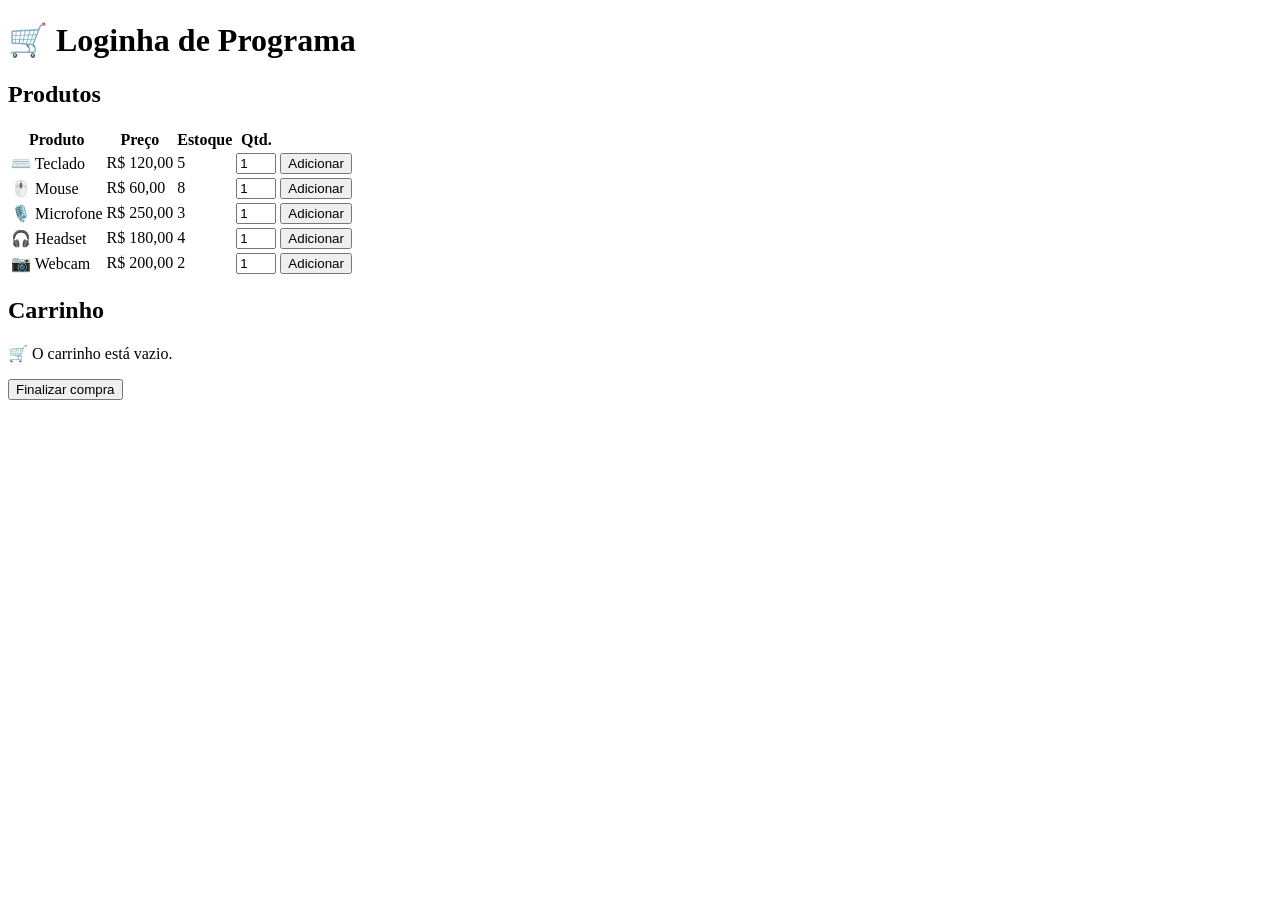
==== index.html @ 6bc71f17 "minha lojinha de perifericos" ====
<!DOCTYPE html>
<html lang="pt-BR">
<head>
  <meta charset="utf-8">
  <meta name="viewport" content="width=device-width, initial-scale=1">
  <title>Loginha de Programa</title>
  <link rel="stylesheet" href="estilo.css">
</head>
<body>
  <h1>🛒 Loginha de Programa</h1>

  <h2>Produtos</h2>
  <table>
    <tr><th>Produto</th><th>Preço</th><th>Estoque</th><th>Qtd.</th><th></th></tr>
    <tr><td>⌨️ Teclado</td><td>R$ 120,00</td><td>5</td>
        <td><input type="number" value="1" min="1" max="5"></td><td><button>Adicionar</button></td></tr>
    <tr><td>🖱️ Mouse</td><td>R$ 60,00</td><td>8</td>
        <td><input type="number" value="1" min="1" max="8"></td><td><button>Adicionar</button></td></tr>
    <tr><td>🎙️ Microfone</td><td>R$ 250,00</td><td>3</td>
        <td><input type="number" value="1" min="1" max="3"></td><td><button>Adicionar</button></td></tr>
    <tr><td>🎧 Headset</td><td>R$ 180,00</td><td>4</td>
        <td><input type="number" value="1" min="1" max="4"></td><td><button>Adicionar</button></td></tr>
    <tr><td>📷 Webcam</td><td>R$ 200,00</td><td>2</td>
        <td><input type="number" value="1" min="1" max="2"></td><td><button>Adicionar</button></td></tr>
  </table>

  <h2>Carrinho</h2>
  <div class="vazio">
    <p>🛒 O carrinho está vazio.</p>
    <button>Finalizar compra</button>
  </div>
</body>
</html>
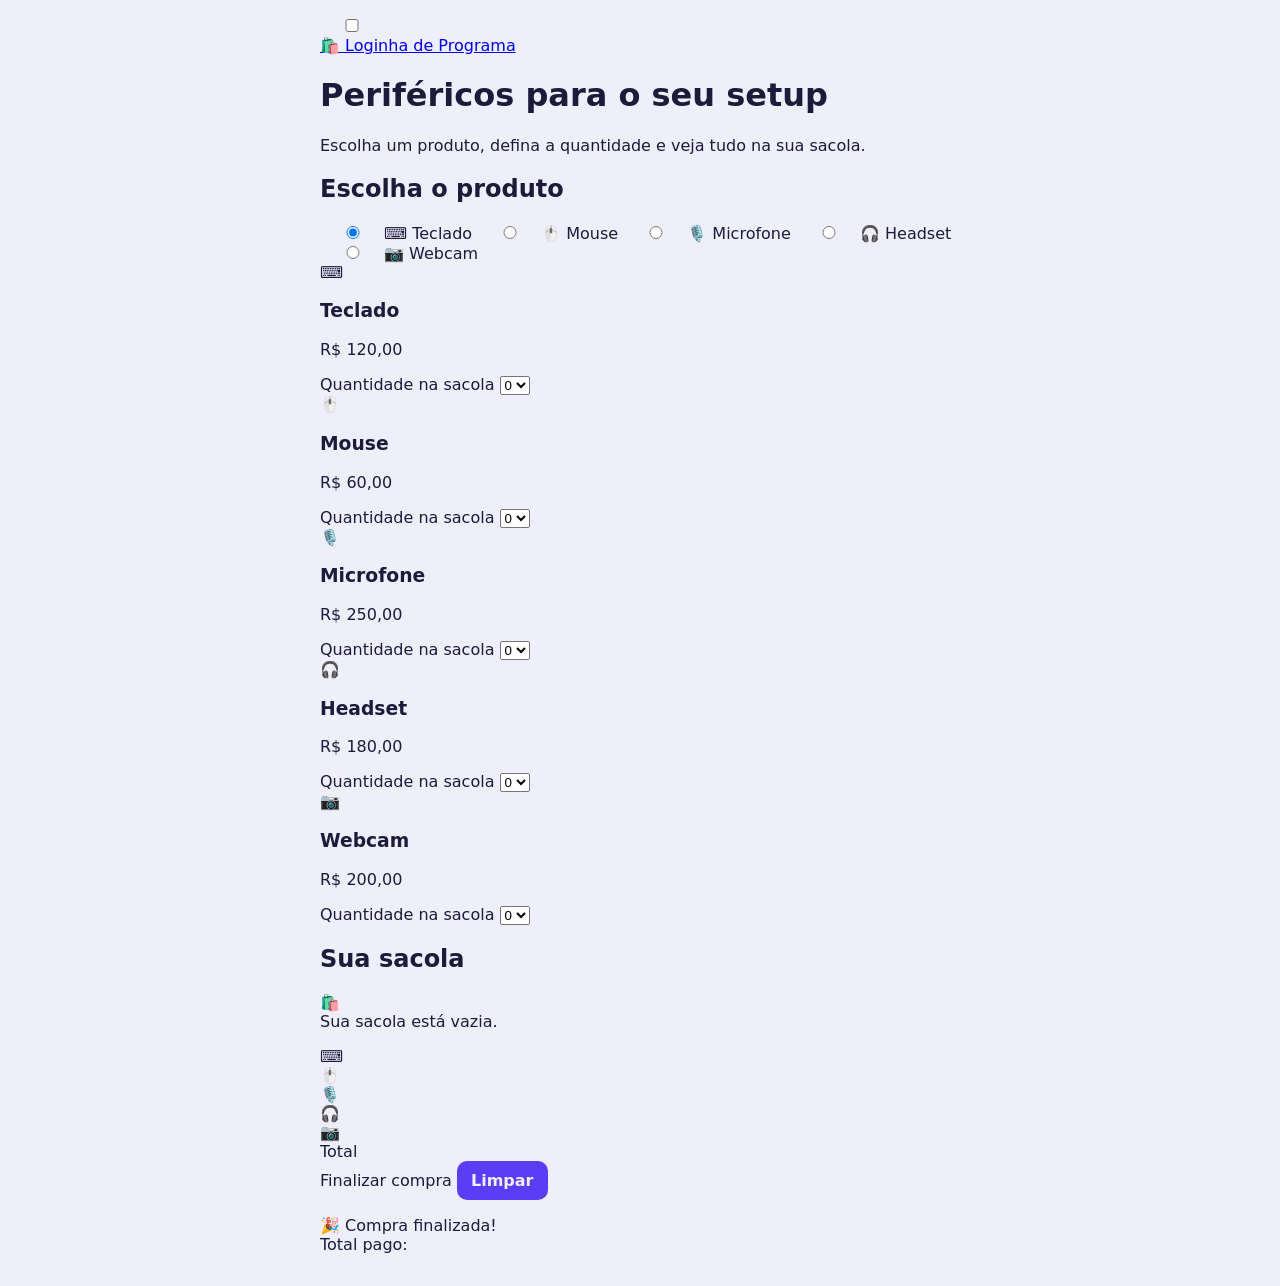
==== commit f3d39364: "atualizado2" ====
--- a/index.html
+++ b/index.html
@@ -4,30 +4,106 @@
   <meta charset="utf-8">
   <meta name="viewport" content="width=device-width, initial-scale=1">
   <title>Loginha de Programa</title>
-  <link rel="stylesheet" href="estilo.css">
+  <link rel="stylesheet" href="style/global.css">
 </head>
 <body>
-  <h1>🛒 Loginha de Programa</h1>
+<form>
+  <input type="checkbox" id="fim" class="oculto">
 
-  <h2>Produtos</h2>
-  <table>
-    <tr><th>Produto</th><th>Preço</th><th>Estoque</th><th>Qtd.</th><th></th></tr>
-    <tr><td>⌨️ Teclado</td><td>R$ 120,00</td><td>5</td>
-        <td><input type="number" value="1" min="1" max="5"></td><td><button>Adicionar</button></td></tr>
-    <tr><td>🖱️ Mouse</td><td>R$ 60,00</td><td>8</td>
-        <td><input type="number" value="1" min="1" max="8"></td><td><button>Adicionar</button></td></tr>
-    <tr><td>🎙️ Microfone</td><td>R$ 250,00</td><td>3</td>
-        <td><input type="number" value="1" min="1" max="3"></td><td><button>Adicionar</button></td></tr>
-    <tr><td>🎧 Headset</td><td>R$ 180,00</td><td>4</td>
-        <td><input type="number" value="1" min="1" max="4"></td><td><button>Adicionar</button></td></tr>
-    <tr><td>📷 Webcam</td><td>R$ 200,00</td><td>2</td>
-        <td><input type="number" value="1" min="1" max="2"></td><td><button>Adicionar</button></td></tr>
-  </table>
+  <nav class="topo">
+    <div class="centro">
+      <a class="logo" href="#">🛍️ Loginha de Programa</a>
+      <span class="chip contador"></span>
+    </div>
+  </nav>
 
-  <h2>Carrinho</h2>
-  <div class="vazio">
-    <p>🛒 O carrinho está vazio.</p>
-    <button>Finalizar compra</button>
-  </div>
+  <header class="destaque">
+    <div class="centro">
+      <h1>Periféricos para o seu setup</h1>
+      <p>Escolha um produto, defina a quantidade e veja tudo na sua sacola.</p>
+    </div>
+  </header>
+
+  <main class="centro conteudo">
+    <section>
+      <h2>Escolha o produto</h2>
+      <div class="abas">
+        <input type="radio" name="produto" id="v1" class="oculto" checked><label for="v1">⌨️ Teclado</label>
+        <input type="radio" name="produto" id="v2" class="oculto"><label for="v2">🖱️ Mouse</label>
+        <input type="radio" name="produto" id="v3" class="oculto"><label for="v3">🎙️ Microfone</label>
+        <input type="radio" name="produto" id="v4" class="oculto"><label for="v4">🎧 Headset</label>
+        <input type="radio" name="produto" id="v5" class="oculto"><label for="v5">📷 Webcam</label>
+      </div>
+      <article class="produto p1">
+        <div class="icone">⌨️</div>
+        <div>
+          <h3>Teclado</h3>
+          <p class="preco">R$ 120,00</p>
+          <p class="estoque"></p>
+          <label for="q1">Quantidade na sacola</label>
+          <select id="q1"><option>0</option><option>1</option><option>2</option><option>3</option><option>4</option><option>5</option></select>
+        </div>
+      </article>
+      <article class="produto p2">
+        <div class="icone">🖱️</div>
+        <div>
+          <h3>Mouse</h3>
+          <p class="preco">R$ 60,00</p>
+          <p class="estoque"></p>
+          <label for="q2">Quantidade na sacola</label>
+          <select id="q2"><option>0</option><option>1</option><option>2</option><option>3</option><option>4</option><option>5</option><option>6</option><option>7</option><option>8</option></select>
+        </div>
+      </article>
+      <article class="produto p3">
+        <div class="icone">🎙️</div>
+        <div>
+          <h3>Microfone</h3>
+          <p class="preco">R$ 250,00</p>
+          <p class="estoque"></p>
+          <label for="q3">Quantidade na sacola</label>
+          <select id="q3"><option>0</option><option>1</option><option>2</option><option>3</option></select>
+        </div>
+      </article>
+      <article class="produto p4">
+        <div class="icone">🎧</div>
+        <div>
+          <h3>Headset</h3>
+          <p class="preco">R$ 180,00</p>
+          <p class="estoque"></p>
+          <label for="q4">Quantidade na sacola</label>
+          <select id="q4"><option>0</option><option>1</option><option>2</option><option>3</option><option>4</option></select>
+        </div>
+      </article>
+      <article class="produto p5">
+        <div class="icone">📷</div>
+        <div>
+          <h3>Webcam</h3>
+          <p class="preco">R$ 200,00</p>
+          <p class="estoque pouco"></p>
+          <label for="q5">Quantidade na sacola</label>
+          <select id="q5"><option>0</option><option>1</option><option>2</option></select>
+        </div>
+      </article>
+    </section>
+
+    <aside class="sacola">
+      <h2>Sua sacola</h2>
+      <p class="vazia">🛍️<br>Sua sacola está vazia.</p>
+      <div class="linha l1"><span>⌨️</span><div><b></b><small></small></div></div>
+      <div class="linha l2"><span>🖱️</span><div><b></b><small></small></div></div>
+      <div class="linha l3"><span>🎙️</span><div><b></b><small></small></div></div>
+      <div class="linha l4"><span>🎧</span><div><b></b><small></small></div></div>
+      <div class="linha l5"><span>📷</span><div><b></b><small></small></div></div>
+      <div class="resumo">
+        <div class="total"><span>Total</span><span class="soma"></span></div>
+        <div class="acoes">
+          <label for="fim" class="principal">Finalizar compra</label>
+          <button type="reset" class="secundario">Limpar</button>
+        </div>
+      </div>
+      <p class="obrigado">🎉 Compra finalizada!<br>Total pago: <span class="soma"></span></p>
+    </aside>
+  </main>
+</form>
 </body>
 </html>
--- a/style/global.css
+++ b/style/global.css
@@ -0,0 +1,68 @@
+:root {
+  color-scheme: light dark;
+  --bg: light-dark(#efeefb, #14122b);
+  --card: light-dark(#fff, #1e1b3d);
+  --ink: light-dark(#1d1a3a, #eceaff);
+  --cor: light-dark(#5b3df5, #9a86ff);
+  --linha: light-dark(#e0def3, #322e5e);
+}
+
+body {
+  font-family: system-ui, sans-serif;
+  background: var(--bg);
+  color: var(--ink);
+  max-width: 640px;
+  margin: 0 auto;
+  padding: 16px;
+}
+
+table {
+  width: 100%;
+  background: var(--card);
+  border-radius: 16px;
+  border-collapse: collapse;
+  overflow: hidden;
+}
+
+th {
+  text-align: left;
+  padding: 12px;
+  font-size: 0.85rem;
+  opacity: 0.7;
+}
+
+td {
+  padding: 12px;
+  border-top: 1px solid var(--linha);
+}
+
+td:nth-child(2) {
+  font-weight: 700;
+  color: var(--cor);
+  white-space: nowrap;
+}
+
+input {
+  width: 56px;
+  padding: 8px;
+  font: inherit;
+  border-radius: 8px;
+  border: 1px solid var(--linha);
+}
+
+button {
+  padding: 10px 14px;
+  font: inherit;
+  font-weight: 600;
+  border: 0;
+  border-radius: 10px;
+  background: var(--cor);
+  color: var(--bg);
+}
+
+.vazio {
+  background: var(--card);
+  border-radius: 16px;
+  padding: 24px;
+  text-align: center;
+}
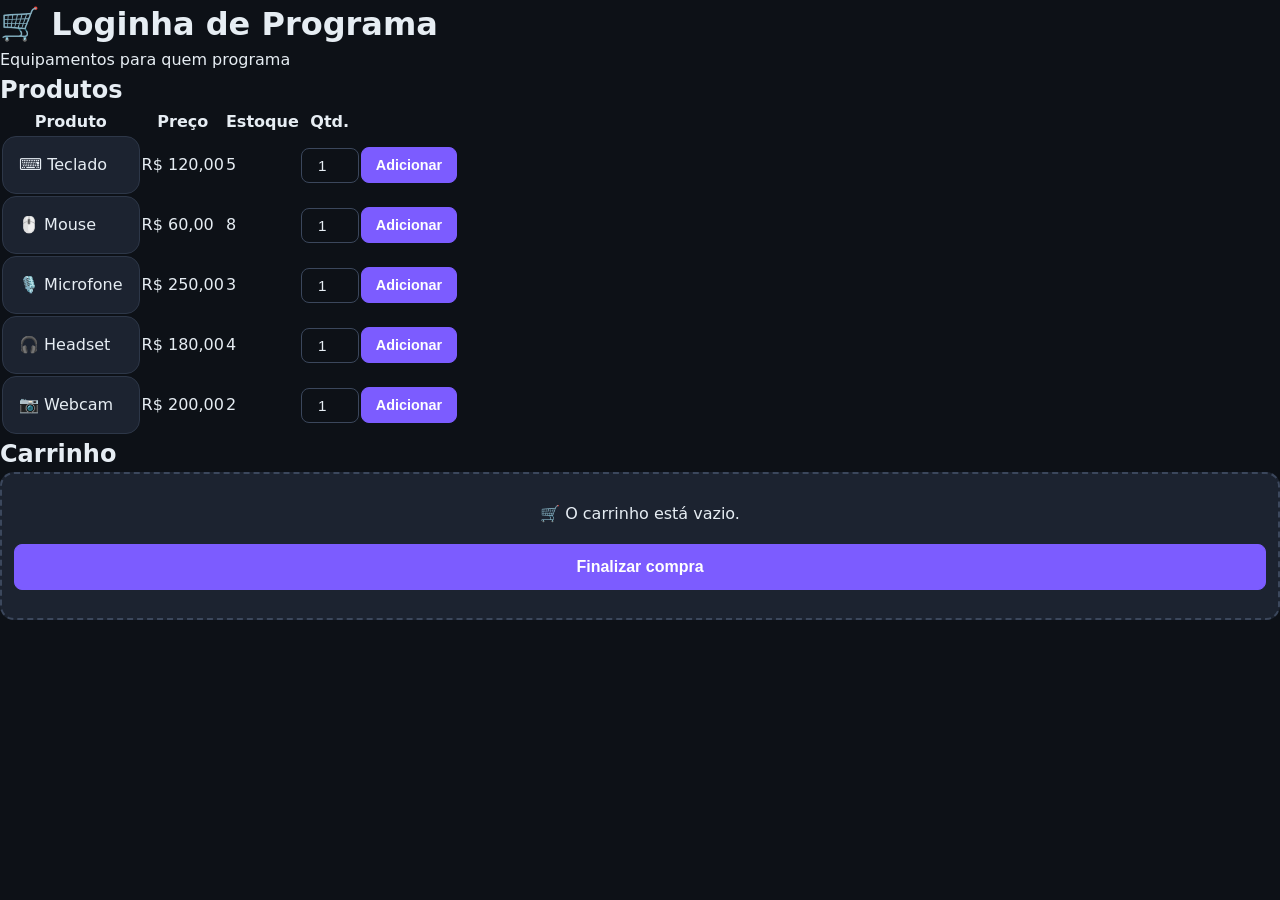
==== commit ca2918f8: "atualizado-lojinha" ====
--- a/index.html
+++ b/index.html
@@ -7,103 +7,73 @@
   <link rel="stylesheet" href="style/global.css">
 </head>
 <body>
-<form>
-  <input type="checkbox" id="fim" class="oculto">
-
-  <nav class="topo">
-    <div class="centro">
-      <a class="logo" href="#">🛍️ Loginha de Programa</a>
-      <span class="chip contador"></span>
-    </div>
-  </nav>
-
-  <header class="destaque">
-    <div class="centro">
-      <h1>Periféricos para o seu setup</h1>
-      <p>Escolha um produto, defina a quantidade e veja tudo na sua sacola.</p>
-    </div>
+  <header class="topo">
+    <h1>🛒 Loginha de Programa</h1>
+    <p>Equipamentos para quem programa</p>
   </header>
 
-  <main class="centro conteudo">
-    <section>
-      <h2>Escolha o produto</h2>
-      <div class="abas">
-        <input type="radio" name="produto" id="v1" class="oculto" checked><label for="v1">⌨️ Teclado</label>
-        <input type="radio" name="produto" id="v2" class="oculto"><label for="v2">🖱️ Mouse</label>
-        <input type="radio" name="produto" id="v3" class="oculto"><label for="v3">🎙️ Microfone</label>
-        <input type="radio" name="produto" id="v4" class="oculto"><label for="v4">🎧 Headset</label>
-        <input type="radio" name="produto" id="v5" class="oculto"><label for="v5">📷 Webcam</label>
+  <main class="container">
+    <section class="card">
+      <h2>Produtos</h2>
+      <div class="tabela-wrapper">
+        <table>
+          <thead>
+            <tr>
+              <th>Produto</th>
+              <th>Preço</th>
+              <th>Estoque</th>
+              <th>Qtd.</th>
+              <th></th>
+            </tr>
+          </thead>
+          <tbody>
+            <tr>
+              <td class="produto">⌨️ Teclado</td>
+              <td>R$ 120,00</td>
+              <td>5</td>
+              <td><input type="number" value="1" min="1" max="5"></td>
+              <td><button class="btn">Adicionar</button></td>
+            </tr>
+            <tr>
+              <td class="produto">🖱️ Mouse</td>
+              <td>R$ 60,00</td>
+              <td>8</td>
+              <td><input type="number" value="1" min="1" max="8"></td>
+              <td><button class="btn">Adicionar</button></td>
+            </tr>
+            <tr>
+              <td class="produto">🎙️ Microfone</td>
+              <td>R$ 250,00</td>
+              <td>3</td>
+              <td><input type="number" value="1" min="1" max="3"></td>
+              <td><button class="btn">Adicionar</button></td>
+            </tr>
+            <tr>
+              <td class="produto">🎧 Headset</td>
+              <td>R$ 180,00</td>
+              <td>4</td>
+              <td><input type="number" value="1" min="1" max="4"></td>
+              <td><button class="btn">Adicionar</button></td>
+            </tr>
+            <tr>
+              <td class="produto">📷 Webcam</td>
+              <td>R$ 200,00</td>
+              <td>2</td>
+              <td><input type="number" value="1" min="1" max="2"></td>
+              <td><button class="btn">Adicionar</button></td>
+            </tr>
+          </tbody>
+        </table>
       </div>
-      <article class="produto p1">
-        <div class="icone">⌨️</div>
-        <div>
-          <h3>Teclado</h3>
-          <p class="preco">R$ 120,00</p>
-          <p class="estoque"></p>
-          <label for="q1">Quantidade na sacola</label>
-          <select id="q1"><option>0</option><option>1</option><option>2</option><option>3</option><option>4</option><option>5</option></select>
-        </div>
-      </article>
-      <article class="produto p2">
-        <div class="icone">🖱️</div>
-        <div>
-          <h3>Mouse</h3>
-          <p class="preco">R$ 60,00</p>
-          <p class="estoque"></p>
-          <label for="q2">Quantidade na sacola</label>
-          <select id="q2"><option>0</option><option>1</option><option>2</option><option>3</option><option>4</option><option>5</option><option>6</option><option>7</option><option>8</option></select>
-        </div>
-      </article>
-      <article class="produto p3">
-        <div class="icone">🎙️</div>
-        <div>
-          <h3>Microfone</h3>
-          <p class="preco">R$ 250,00</p>
-          <p class="estoque"></p>
-          <label for="q3">Quantidade na sacola</label>
-          <select id="q3"><option>0</option><option>1</option><option>2</option><option>3</option></select>
-        </div>
-      </article>
-      <article class="produto p4">
-        <div class="icone">🎧</div>
-        <div>
-          <h3>Headset</h3>
-          <p class="preco">R$ 180,00</p>
-          <p class="estoque"></p>
-          <label for="q4">Quantidade na sacola</label>
-          <select id="q4"><option>0</option><option>1</option><option>2</option><option>3</option><option>4</option></select>
-        </div>
-      </article>
-      <article class="produto p5">
-        <div class="icone">📷</div>
-        <div>
-          <h3>Webcam</h3>
-          <p class="preco">R$ 200,00</p>
-          <p class="estoque pouco"></p>
-          <label for="q5">Quantidade na sacola</label>
-          <select id="q5"><option>0</option><option>1</option><option>2</option></select>
-        </div>
-      </article>
     </section>
 
-    <aside class="sacola">
-      <h2>Sua sacola</h2>
-      <p class="vazia">🛍️<br>Sua sacola está vazia.</p>
-      <div class="linha l1"><span>⌨️</span><div><b></b><small></small></div></div>
-      <div class="linha l2"><span>🖱️</span><div><b></b><small></small></div></div>
-      <div class="linha l3"><span>🎙️</span><div><b></b><small></small></div></div>
-      <div class="linha l4"><span>🎧</span><div><b></b><small></small></div></div>
-      <div class="linha l5"><span>📷</span><div><b></b><small></small></div></div>
-      <div class="resumo">
-        <div class="total"><span>Total</span><span class="soma"></span></div>
-        <div class="acoes">
-          <label for="fim" class="principal">Finalizar compra</label>
-          <button type="reset" class="secundario">Limpar</button>
-        </div>
+    <section class="card">
+      <h2>Carrinho</h2>
+      <div class="vazio">
+        <p>🛒 O carrinho está vazio.</p>
+        <button class="btn btn-principal">Finalizar compra</button>
       </div>
-      <p class="obrigado">🎉 Compra finalizada!<br>Total pago: <span class="soma"></span></p>
-    </aside>
+    </section>
   </main>
-</form>
 </body>
 </html>
--- a/style/global.css
+++ b/style/global.css
@@ -1,68 +1,343 @@
+* {
+  box-sizing: border-box;
+  margin: 0;
+  padding: 0;
+}
+
 :root {
-  color-scheme: light dark;
-  --bg: light-dark(#efeefb, #14122b);
-  --card: light-dark(#fff, #1e1b3d);
-  --ink: light-dark(#1d1a3a, #eceaff);
-  --cor: light-dark(#5b3df5, #9a86ff);
-  --linha: light-dark(#e0def3, #322e5e);
+  --fundo: #0d1117;
+  --superficie: #161b22;
+  --superficie-2: #1c2330;
+  --borda: #2d3748;
+  --borda-clara: #3b475c;
+  --texto: #e6edf3;
+  --texto-suave: #8b98a9;
+  --primaria: #7c5cff;
+  --primaria-escura: #6342f0;
+  --verde: #3fb950;
+  --amarelo: #e3b341;
+  --raio: 14px;
 }
 
 body {
-  font-family: system-ui, sans-serif;
-  background: var(--bg);
-  color: var(--ink);
-  max-width: 640px;
+  font-family: "Segoe UI", system-ui, Arial, sans-serif;
+  background: var(--fundo);
+  color: var(--texto);
+  min-height: 100vh;
+  line-height: 1.5;
+}
+
+/* ---------- Navbar ---------- */
+.navbar {
+  background: var(--superficie);
+  border-bottom: 1px solid var(--borda);
+  position: sticky;
+  top: 0;
+  z-index: 10;
+}
+
+.navbar-conteudo {
+  max-width: 1100px;
   margin: 0 auto;
+  padding: 14px 20px;
+  display: flex;
+  justify-content: space-between;
+  align-items: center;
+}
+
+.logo {
+  font-size: 1.2rem;
+  font-weight: 500;
+}
+
+.logo strong {
+  color: var(--primaria);
+}
+
+.navbar-carrinho {
+  border: 1px solid var(--borda-clara);
+  background: var(--superficie-2);
+  padding: 6px 14px;
+  border-radius: 999px;
+  font-size: 0.9rem;
+}
+
+.navbar-carrinho b {
+  background: var(--primaria);
+  color: #fff;
+  padding: 1px 8px;
+  border-radius: 999px;
+  margin-left: 4px;
+}
+
+/* ---------- Hero ---------- */
+.hero {
+  text-align: center;
+  padding: 56px 20px 48px;
+  border-bottom: 1px solid var(--borda);
+  background:
+    radial-gradient(circle at 50% 0%, rgba(124, 92, 255, 0.25), transparent 60%),
+    var(--fundo);
+}
+
+.hero-selo {
+  display: inline-block;
+  border: 1px solid var(--primaria);
+  color: var(--primaria);
+  background: rgba(124, 92, 255, 0.1);
+  padding: 4px 14px;
+  border-radius: 999px;
+  font-size: 0.8rem;
+  font-weight: 600;
+  letter-spacing: 0.05em;
+  text-transform: uppercase;
+  margin-bottom: 16px;
+}
+
+.hero h1 {
+  font-size: 2.2rem;
+  margin-bottom: 8px;
+}
+
+.hero p {
+  color: var(--texto-suave);
+}
+
+/* ---------- Layout ---------- */
+.layout {
+  max-width: 1100px;
+  margin: 32px auto 48px;
+  padding: 0 20px;
+  display: grid;
+  grid-template-columns: 1fr 340px;
+  gap: 24px;
+  align-items: start;
+}
+
+.painel {
+  background: var(--superficie);
+  border: 1px solid var(--borda);
+  border-radius: var(--raio);
+  padding: 22px;
+}
+
+.painel-titulo {
+  display: flex;
+  justify-content: space-between;
+  align-items: center;
+  padding-bottom: 16px;
+  margin-bottom: 20px;
+  border-bottom: 1px solid var(--borda);
+}
+
+.painel-titulo h2 {
+  font-size: 1.15rem;
+}
+
+.contador {
+  font-size: 0.8rem;
+  color: var(--texto-suave);
+  border: 1px solid var(--borda);
+  padding: 3px 12px;
+  border-radius: 999px;
+}
+
+/* ---------- Produtos ---------- */
+.grade {
+  display: grid;
+  grid-template-columns: repeat(auto-fill, minmax(200px, 1fr));
+  gap: 16px;
+}
+
+.produto {
+  background: var(--superficie-2);
+  border: 1px solid var(--borda);
+  border-radius: var(--raio);
   padding: 16px;
-}
-
-table {
+  display: flex;
+  flex-direction: column;
+  gap: 14px;
+  transition: border-color 0.2s, transform 0.2s, box-shadow 0.2s;
+}
+
+.produto:hover {
+  border-color: var(--primaria);
+  transform: translateY(-3px);
+  box-shadow: 0 8px 24px rgba(124, 92, 255, 0.15);
+}
+
+.produto-imagem {
+  height: 90px;
+  display: flex;
+  align-items: center;
+  justify-content: center;
+  font-size: 2.8rem;
+  background: var(--fundo);
+  border: 1px dashed var(--borda-clara);
+  border-radius: 10px;
+}
+
+.produto-info {
+  display: flex;
+  justify-content: space-between;
+  align-items: center;
+  gap: 8px;
+  padding-bottom: 12px;
+  border-bottom: 1px solid var(--borda);
+}
+
+.produto-info h3 {
+  font-size: 1.05rem;
+}
+
+.selo {
+  font-size: 0.7rem;
+  font-weight: 600;
+  padding: 3px 9px;
+  border-radius: 999px;
+  border: 1px solid;
+  white-space: nowrap;
+}
+
+.selo-ok {
+  color: var(--verde);
+  border-color: rgba(63, 185, 80, 0.4);
+  background: rgba(63, 185, 80, 0.1);
+}
+
+.selo-baixo {
+  color: var(--amarelo);
+  border-color: rgba(227, 179, 65, 0.4);
+  background: rgba(227, 179, 65, 0.1);
+}
+
+.produto-preco {
+  font-size: 1.4rem;
+  font-weight: 700;
+}
+
+.produto-acoes {
+  display: flex;
+  gap: 8px;
+  padding-top: 12px;
+  border-top: 1px solid var(--borda);
+}
+
+/* ---------- Inputs e botões ---------- */
+input[type="number"] {
+  width: 58px;
+  padding: 8px;
+  background: var(--fundo);
+  color: var(--texto);
+  border: 1px solid var(--borda-clara);
+  border-radius: 8px;
+  font-size: 0.95rem;
+  text-align: center;
+}
+
+input[type="number"]:focus {
+  outline: none;
+  border-color: var(--primaria);
+  box-shadow: 0 0 0 3px rgba(124, 92, 255, 0.25);
+}
+
+.btn {
+  flex: 1;
+  background: var(--primaria);
+  color: #fff;
+  border: 1px solid var(--primaria);
+  padding: 9px 14px;
+  border-radius: 8px;
+  font-size: 0.9rem;
+  font-weight: 600;
+  cursor: pointer;
+  transition: background 0.2s, transform 0.1s;
+}
+
+.btn:hover {
+  background: var(--primaria-escura);
+}
+
+.btn:active {
+  transform: scale(0.97);
+}
+
+.btn-principal {
   width: 100%;
-  background: var(--card);
-  border-radius: 16px;
-  border-collapse: collapse;
-  overflow: hidden;
-}
-
-th {
-  text-align: left;
-  padding: 12px;
+  padding: 13px;
+  font-size: 1rem;
+  margin-top: 18px;
+}
+
+/* ---------- Carrinho ---------- */
+.carrinho {
+  position: sticky;
+  top: 80px;
+}
+
+.vazio {
+  text-align: center;
+  padding: 28px 12px;
+  border: 2px dashed var(--borda-clara);
+  border-radius: var(--raio);
+  background: var(--superficie-2);
+}
+
+.vazio-icone {
+  font-size: 2.4rem;
+  margin-bottom: 8px;
+  opacity: 0.7;
+}
+
+.vazio small {
+  color: var(--texto-suave);
+}
+
+.resumo {
+  margin-top: 20px;
+  padding: 14px 16px;
+  border: 1px solid var(--borda);
+  border-radius: 10px;
+  background: var(--superficie-2);
+}
+
+.resumo-linha {
+  display: flex;
+  justify-content: space-between;
+  padding: 8px 0;
+  color: var(--texto-suave);
+  border-bottom: 1px solid var(--borda);
+}
+
+.resumo-total {
+  color: var(--texto);
+  font-size: 1.1rem;
+  font-weight: 700;
+  border-bottom: none;
+  padding-bottom: 0;
+}
+
+/* ---------- Rodapé ---------- */
+.rodape {
+  text-align: center;
+  padding: 24px;
+  color: var(--texto-suave);
   font-size: 0.85rem;
-  opacity: 0.7;
-}
-
-td {
-  padding: 12px;
-  border-top: 1px solid var(--linha);
-}
-
-td:nth-child(2) {
-  font-weight: 700;
-  color: var(--cor);
-  white-space: nowrap;
-}
-
-input {
-  width: 56px;
-  padding: 8px;
-  font: inherit;
-  border-radius: 8px;
-  border: 1px solid var(--linha);
-}
-
-button {
-  padding: 10px 14px;
-  font: inherit;
-  font-weight: 600;
-  border: 0;
-  border-radius: 10px;
-  background: var(--cor);
-  color: var(--bg);
-}
-
-.vazio {
-  background: var(--card);
-  border-radius: 16px;
-  padding: 24px;
-  text-align: center;
+  border-top: 1px solid var(--borda);
+  background: var(--superficie);
+}
+
+/* ---------- Responsivo ---------- */
+@media (max-width: 860px) {
+  .layout {
+    grid-template-columns: 1fr;
+  }
+
+  .carrinho {
+    position: static;
+  }
+
+  .hero h1 {
+    font-size: 1.6rem;
+  }
 }
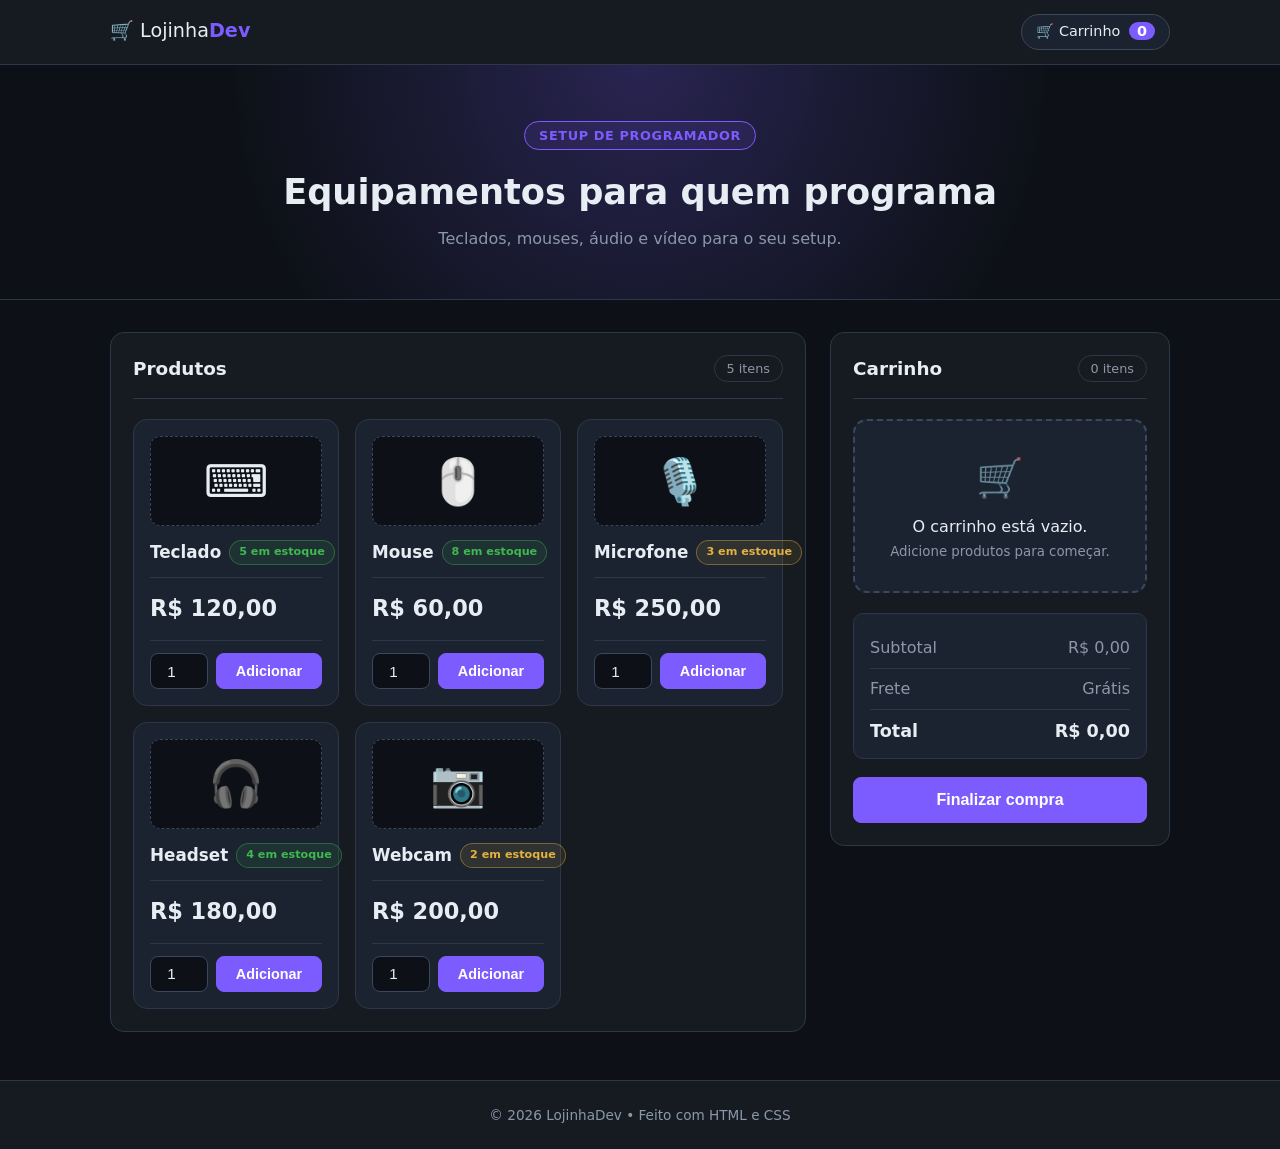
==== commit 36baedd6: "atualizado-3" ====
--- a/index.html
+++ b/index.html
@@ -3,77 +3,137 @@
 <head>
   <meta charset="utf-8">
   <meta name="viewport" content="width=device-width, initial-scale=1">
-  <title>Loginha de Programa</title>
+  <title>Lojinha Dev</title>
   <link rel="stylesheet" href="style/global.css">
 </head>
 <body>
-  <header class="topo">
-    <h1>🛒 Loginha de Programa</h1>
-    <p>Equipamentos para quem programa</p>
+
+  <nav class="navbar">
+    <div class="navbar-conteudo">
+      <span class="logo">🛒 Lojinha<strong>Dev</strong></span>
+      <span class="navbar-carrinho">🛒 Carrinho <b>0</b></span>
+    </div>
+  </nav>
+
+  <header class="hero">
+    <span class="hero-selo">Setup de programador</span>
+    <h1>Equipamentos para quem programa</h1>
+    <p>Teclados, mouses, áudio e vídeo para o seu setup.</p>
   </header>
 
-  <main class="container">
-    <section class="card">
-      <h2>Produtos</h2>
-      <div class="tabela-wrapper">
-        <table>
-          <thead>
-            <tr>
-              <th>Produto</th>
-              <th>Preço</th>
-              <th>Estoque</th>
-              <th>Qtd.</th>
-              <th></th>
-            </tr>
-          </thead>
-          <tbody>
-            <tr>
-              <td class="produto">⌨️ Teclado</td>
-              <td>R$ 120,00</td>
-              <td>5</td>
-              <td><input type="number" value="1" min="1" max="5"></td>
-              <td><button class="btn">Adicionar</button></td>
-            </tr>
-            <tr>
-              <td class="produto">🖱️ Mouse</td>
-              <td>R$ 60,00</td>
-              <td>8</td>
-              <td><input type="number" value="1" min="1" max="8"></td>
-              <td><button class="btn">Adicionar</button></td>
-            </tr>
-            <tr>
-              <td class="produto">🎙️ Microfone</td>
-              <td>R$ 250,00</td>
-              <td>3</td>
-              <td><input type="number" value="1" min="1" max="3"></td>
-              <td><button class="btn">Adicionar</button></td>
-            </tr>
-            <tr>
-              <td class="produto">🎧 Headset</td>
-              <td>R$ 180,00</td>
-              <td>4</td>
-              <td><input type="number" value="1" min="1" max="4"></td>
-              <td><button class="btn">Adicionar</button></td>
-            </tr>
-            <tr>
-              <td class="produto">📷 Webcam</td>
-              <td>R$ 200,00</td>
-              <td>2</td>
-              <td><input type="number" value="1" min="1" max="2"></td>
-              <td><button class="btn">Adicionar</button></td>
-            </tr>
-          </tbody>
-        </table>
+  <main class="layout">
+
+    <section class="painel">
+      <div class="painel-titulo">
+        <h2>Produtos</h2>
+        <span class="contador">5 itens</span>
+      </div>
+
+      <div class="grade">
+
+        <article class="produto">
+          <div class="produto-imagem">⌨️</div>
+          <div class="produto-info">
+            <h3>Teclado</h3>
+            <span class="selo selo-ok">5 em estoque</span>
+          </div>
+          <div class="produto-preco">R$ 120,00</div>
+          <div class="produto-acoes">
+            <input type="number" value="1" min="1" max="5">
+            <button class="btn">Adicionar</button>
+          </div>
+        </article>
+
+        <article class="produto">
+          <div class="produto-imagem">🖱️</div>
+          <div class="produto-info">
+            <h3>Mouse</h3>
+            <span class="selo selo-ok">8 em estoque</span>
+          </div>
+          <div class="produto-preco">R$ 60,00</div>
+          <div class="produto-acoes">
+            <input type="number" value="1" min="1" max="8">
+            <button class="btn">Adicionar</button>
+          </div>
+        </article>
+
+        <article class="produto">
+          <div class="produto-imagem">🎙️</div>
+          <div class="produto-info">
+            <h3>Microfone</h3>
+            <span class="selo selo-baixo">3 em estoque</span>
+          </div>
+          <div class="produto-preco">R$ 250,00</div>
+          <div class="produto-acoes">
+            <input type="number" value="1" min="1" max="3">
+            <button class="btn">Adicionar</button>
+          </div>
+        </article>
+
+        <article class="produto">
+          <div class="produto-imagem">🎧</div>
+          <div class="produto-info">
+            <h3>Headset</h3>
+            <span class="selo selo-ok">4 em estoque</span>
+          </div>
+          <div class="produto-preco">R$ 180,00</div>
+          <div class="produto-acoes">
+            <input type="number" value="1" min="1" max="4">
+            <button class="btn">Adicionar</button>
+          </div>
+        </article>
+
+        <article class="produto">
+          <div class="produto-imagem">📷</div>
+          <div class="produto-info">
+            <h3>Webcam</h3>
+            <span class="selo selo-baixo">2 em estoque</span>
+          </div>
+          <div class="produto-preco">R$ 200,00</div>
+          <div class="produto-acoes">
+            <input type="number" value="1" min="1" max="2">
+            <button class="btn">Adicionar</button>
+          </div>
+        </article>
+
       </div>
     </section>
 
-    <section class="card">
-      <h2>Carrinho</h2>
+    <aside class="painel carrinho">
+      <div class="painel-titulo">
+        <h2>Carrinho</h2>
+        <span class="contador">0 itens</span>
+      </div>
+
       <div class="vazio">
-        <p>🛒 O carrinho está vazio.</p>
-        <button class="btn btn-principal">Finalizar compra</button>
+        <div class="vazio-icone">🛒</div>
+        <p>O carrinho está vazio.</p>
+        <small>Adicione produtos para começar.</small>
       </div>
-    </section>
+
+      <div class="resumo">
+        <div class="resumo-linha">
+          <span>Subtotal</span>
+          <span>R$ 0,00</span>
+        </div>
+        <div class="resumo-linha">
+          <span>Frete</span>
+          <span>Grátis</span>
+        </div>
+        <div class="resumo-linha resumo-total">
+          <span>Total</span>
+          <span>R$ 0,00</span>
+        </div>
+      </div>
+
+      <button class="btn btn-principal">Finalizar compra</button>
+    </aside>
+
   </main>
+
+  <footer class="rodape">
+    <p>© 2026 LojinhaDev • Feito com HTML e CSS</p>
+  </footer>
+
 </body>
 </html>
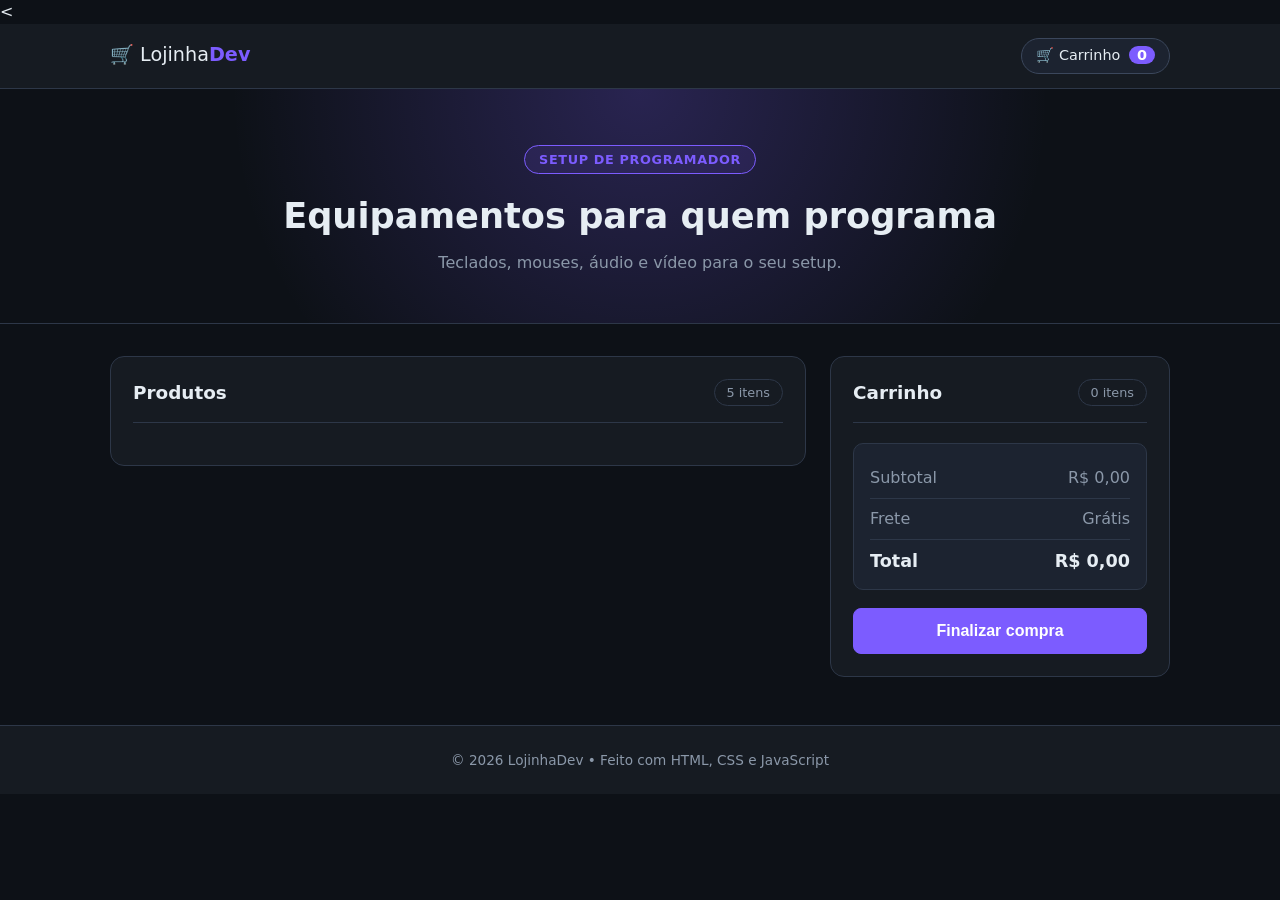
==== commit 640893ce: "att js" ====
--- a/index.html
+++ b/index.html
@@ -1,9 +1,9 @@
-<!DOCTYPE html>
+<<!DOCTYPE html>
 <html lang="pt-BR">
 <head>
   <meta charset="utf-8">
   <meta name="viewport" content="width=device-width, initial-scale=1">
-  <title>Lojinha Dev</title>
+  <title>LojinhaDev</title>
   <link rel="stylesheet" href="style/global.css">
 </head>
 <body>
@@ -11,7 +11,7 @@
   <nav class="navbar">
     <div class="navbar-conteudo">
       <span class="logo">🛒 Lojinha<strong>Dev</strong></span>
-      <span class="navbar-carrinho">🛒 Carrinho <b>0</b></span>
+      <span class="navbar-carrinho">🛒 Carrinho <b id="contador-nav">0</b></span>
     </div>
   </nav>
 
@@ -26,95 +26,23 @@
     <section class="painel">
       <div class="painel-titulo">
         <h2>Produtos</h2>
-        <span class="contador">5 itens</span>
+        <span class="contador" id="contador-produtos">5 itens</span>
       </div>
-
-      <div class="grade">
-
-        <article class="produto">
-          <div class="produto-imagem">⌨️</div>
-          <div class="produto-info">
-            <h3>Teclado</h3>
-            <span class="selo selo-ok">5 em estoque</span>
-          </div>
-          <div class="produto-preco">R$ 120,00</div>
-          <div class="produto-acoes">
-            <input type="number" value="1" min="1" max="5">
-            <button class="btn">Adicionar</button>
-          </div>
-        </article>
-
-        <article class="produto">
-          <div class="produto-imagem">🖱️</div>
-          <div class="produto-info">
-            <h3>Mouse</h3>
-            <span class="selo selo-ok">8 em estoque</span>
-          </div>
-          <div class="produto-preco">R$ 60,00</div>
-          <div class="produto-acoes">
-            <input type="number" value="1" min="1" max="8">
-            <button class="btn">Adicionar</button>
-          </div>
-        </article>
-
-        <article class="produto">
-          <div class="produto-imagem">🎙️</div>
-          <div class="produto-info">
-            <h3>Microfone</h3>
-            <span class="selo selo-baixo">3 em estoque</span>
-          </div>
-          <div class="produto-preco">R$ 250,00</div>
-          <div class="produto-acoes">
-            <input type="number" value="1" min="1" max="3">
-            <button class="btn">Adicionar</button>
-          </div>
-        </article>
-
-        <article class="produto">
-          <div class="produto-imagem">🎧</div>
-          <div class="produto-info">
-            <h3>Headset</h3>
-            <span class="selo selo-ok">4 em estoque</span>
-          </div>
-          <div class="produto-preco">R$ 180,00</div>
-          <div class="produto-acoes">
-            <input type="number" value="1" min="1" max="4">
-            <button class="btn">Adicionar</button>
-          </div>
-        </article>
-
-        <article class="produto">
-          <div class="produto-imagem">📷</div>
-          <div class="produto-info">
-            <h3>Webcam</h3>
-            <span class="selo selo-baixo">2 em estoque</span>
-          </div>
-          <div class="produto-preco">R$ 200,00</div>
-          <div class="produto-acoes">
-            <input type="number" value="1" min="1" max="2">
-            <button class="btn">Adicionar</button>
-          </div>
-        </article>
-
-      </div>
+      <div class="grade" id="grade"></div>
     </section>
 
     <aside class="painel carrinho">
       <div class="painel-titulo">
         <h2>Carrinho</h2>
-        <span class="contador">0 itens</span>
+        <span class="contador" id="contador-carrinho">0 itens</span>
       </div>
 
-      <div class="vazio">
-        <div class="vazio-icone">🛒</div>
-        <p>O carrinho está vazio.</p>
-        <small>Adicione produtos para começar.</small>
-      </div>
+      <div id="lista-carrinho"></div>
 
       <div class="resumo">
         <div class="resumo-linha">
           <span>Subtotal</span>
-          <span>R$ 0,00</span>
+          <span id="subtotal">R$ 0,00</span>
         </div>
         <div class="resumo-linha">
           <span>Frete</span>
@@ -122,18 +50,21 @@
         </div>
         <div class="resumo-linha resumo-total">
           <span>Total</span>
-          <span>R$ 0,00</span>
+          <span id="total">R$ 0,00</span>
         </div>
       </div>
 
-      <button class="btn btn-principal">Finalizar compra</button>
+      <button class="btn btn-principal" id="btn-finalizar">Finalizar compra</button>
     </aside>
 
   </main>
 
   <footer class="rodape">
-    <p>© 2026 LojinhaDev • Feito com HTML e CSS</p>
+    <p>© 2026 LojinhaDev • Feito com HTML, CSS e JavaScript</p>
   </footer>
 
+  <div class="aviso" id="aviso"></div>
+
+  <script src="js/script.js"></script>
 </body>
 </html>
--- a/style/global.css
+++ b/style/global.css
@@ -16,7 +16,9 @@
   --primaria-escura: #6342f0;
   --verde: #3fb950;
   --amarelo: #e3b341;
+  --vermelho: #f85149;
   --raio: 14px;
+  color-scheme: dark;
 }
 
 body {
@@ -211,6 +213,12 @@
   background: rgba(227, 179, 65, 0.1);
 }
 
+.selo-esgotado {
+  color: var(--vermelho);
+  border-color: rgba(248, 81, 73, 0.4);
+  background: rgba(248, 81, 73, 0.1);
+}
+
 .produto-preco {
   font-size: 1.4rem;
   font-weight: 700;
@@ -269,6 +277,16 @@
   margin-top: 18px;
 }
 
+.btn:disabled,
+input:disabled {
+  opacity: 0.5;
+  cursor: not-allowed;
+}
+
+.btn:disabled:hover {
+  background: var(--primaria);
+}
+
 /* ---------- Carrinho ---------- */
 .carrinho {
   position: sticky;
@@ -291,6 +309,49 @@
 
 .vazio small {
   color: var(--texto-suave);
+}
+
+.item-carrinho {
+  display: flex;
+  justify-content: space-between;
+  align-items: center;
+  gap: 10px;
+  padding: 12px;
+  margin-bottom: 10px;
+  background: var(--superficie-2);
+  border: 1px solid var(--borda);
+  border-radius: 10px;
+}
+
+.item-info {
+  display: flex;
+  flex-direction: column;
+}
+
+.item-info small {
+  color: var(--texto-suave);
+}
+
+.item-direita {
+  display: flex;
+  flex-direction: column;
+  align-items: flex-end;
+  gap: 4px;
+  font-weight: 600;
+}
+
+.btn-remover {
+  background: none;
+  border: 1px solid rgba(248, 81, 73, 0.5);
+  color: var(--vermelho);
+  padding: 3px 10px;
+  border-radius: 6px;
+  font-size: 0.75rem;
+  cursor: pointer;
+}
+
+.btn-remover:hover {
+  background: rgba(248, 81, 73, 0.12);
 }
 
 .resumo {
@@ -327,6 +388,35 @@
   background: var(--superficie);
 }
 
+/* ---------- Aviso (mensagem na tela) ---------- */
+.aviso {
+  position: fixed;
+  left: 50%;
+  bottom: 24px;
+  transform: translateX(-50%) translateY(20px);
+  background: var(--superficie-2);
+  border: 1px solid var(--primaria);
+  color: var(--texto);
+  padding: 12px 20px;
+  border-radius: 12px;
+  box-shadow: 0 8px 24px rgba(0, 0, 0, 0.4);
+  opacity: 0;
+  pointer-events: none;
+  transition: opacity 0.25s, transform 0.25s;
+  z-index: 20;
+  max-width: 90%;
+  text-align: center;
+}
+
+.aviso.erro {
+  border-color: var(--vermelho);
+}
+
+.aviso.mostrar {
+  opacity: 1;
+  transform: translateX(-50%) translateY(0);
+}
+
 /* ---------- Responsivo ---------- */
 @media (max-width: 860px) {
   .layout {
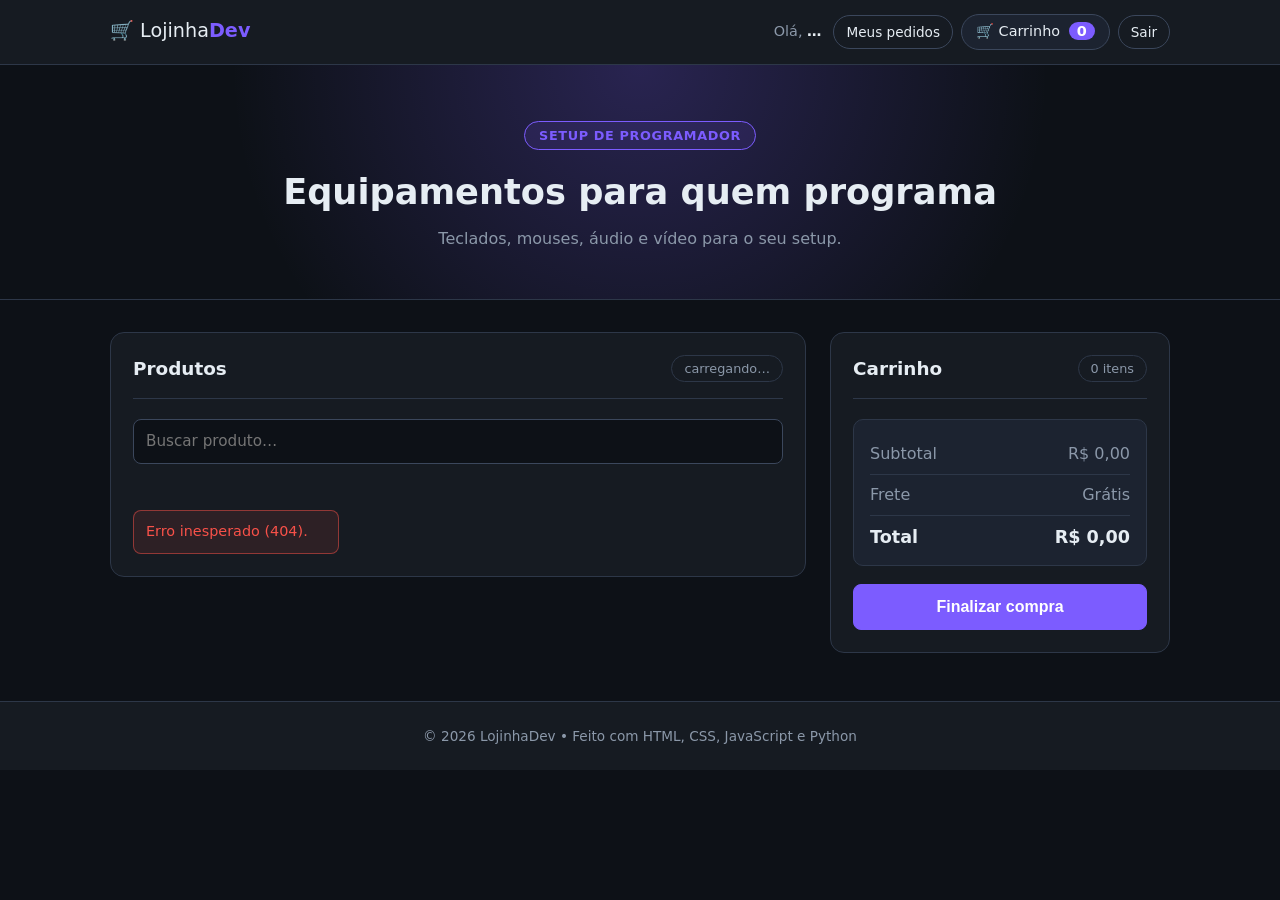
==== commit f1e82640: "ATT" ====
--- a/index.html
+++ b/index.html
@@ -1,17 +1,23 @@
-<<!DOCTYPE html>
+<!DOCTYPE html>
 <html lang="pt-BR">
 <head>
   <meta charset="utf-8">
   <meta name="viewport" content="width=device-width, initial-scale=1">
   <title>LojinhaDev</title>
-  <link rel="stylesheet" href="style/global.css">
+  <link rel="stylesheet" href="/style/global.css">
 </head>
 <body>
 
   <nav class="navbar">
     <div class="navbar-conteudo">
       <span class="logo">🛒 Lojinha<strong>Dev</strong></span>
-      <span class="navbar-carrinho">🛒 Carrinho <b id="contador-nav">0</b></span>
+      <div class="navbar-acoes">
+        <span class="navbar-usuario">Olá, <b id="nome-usuario">…</b></span>
+        <a class="link-nav" id="link-admin" href="/admin" hidden>Área do profissional</a>
+        <button class="link-nav" id="btn-meus-pedidos" type="button">Meus pedidos</button>
+        <a class="navbar-carrinho" href="#carrinho">🛒 Carrinho <b id="contador-nav">0</b></a>
+        <button class="link-nav link-sair" id="btn-sair" type="button">Sair</button>
+      </div>
     </div>
   </nav>
 
@@ -26,12 +32,18 @@
     <section class="painel">
       <div class="painel-titulo">
         <h2>Produtos</h2>
-        <span class="contador" id="contador-produtos">5 itens</span>
+        <span class="contador" id="contador-produtos">carregando…</span>
       </div>
+
+      <div class="filtros">
+        <input type="search" id="busca" placeholder="Buscar produto…" aria-label="Buscar produto">
+        <div class="chips" id="categorias"></div>
+      </div>
+
       <div class="grade" id="grade"></div>
     </section>
 
-    <aside class="painel carrinho">
+    <aside class="painel carrinho" id="carrinho">
       <div class="painel-titulo">
         <h2>Carrinho</h2>
         <span class="contador" id="contador-carrinho">0 itens</span>
@@ -54,17 +66,44 @@
         </div>
       </div>
 
-      <button class="btn btn-principal" id="btn-finalizar">Finalizar compra</button>
+      <button class="btn btn-principal" id="btn-finalizar" type="button">Finalizar compra</button>
     </aside>
 
   </main>
 
   <footer class="rodape">
-    <p>© 2026 LojinhaDev • Feito com HTML, CSS e JavaScript</p>
+    <p>© 2026 LojinhaDev • Feito com HTML, CSS, JavaScript e Python</p>
   </footer>
 
-  <div class="aviso" id="aviso"></div>
+  <!-- Confirmação de compra -->
+  <div class="modal-fundo" id="modal-compra" hidden>
+    <div class="modal" role="dialog" aria-modal="true" aria-labelledby="titulo-compra">
+      <div class="modal-cabecalho">
+        <h2 id="titulo-compra">Confirmar compra</h2>
+        <button class="modal-fechar" data-fechar-modal aria-label="Fechar">✕</button>
+      </div>
+      <div id="resumo-compra"></div>
+      <div class="modal-rodape">
+        <button class="btn btn-secundario" data-fechar-modal type="button">Cancelar</button>
+        <button class="btn" id="btn-confirmar-compra" type="button">Confirmar pagamento</button>
+      </div>
+    </div>
+  </div>
 
-  <script src="js/script.js"></script>
+  <!-- Meus pedidos -->
+  <div class="modal-fundo" id="modal-pedidos" hidden>
+    <div class="modal modal-largo" role="dialog" aria-modal="true" aria-labelledby="titulo-pedidos">
+      <div class="modal-cabecalho">
+        <h2 id="titulo-pedidos">Meus pedidos</h2>
+        <button class="modal-fechar" data-fechar-modal aria-label="Fechar">✕</button>
+      </div>
+      <div id="lista-pedidos" class="lista-pedidos"></div>
+    </div>
+  </div>
+
+  <div class="aviso" id="aviso" role="status"></div>
+
+  <script src="/scripts/comum.js"></script>
+  <script src="/scripts/index.js"></script>
 </body>
-</html>+</html>
--- a/style/global.css
+++ b/style/global.css
@@ -417,7 +417,695 @@
   transform: translateX(-50%) translateY(0);
 }
 
+/* ============================================================
+   Utilitários
+   ============================================================ */
+[hidden] {
+  display: none !important;
+}
+
+.texto-suave {
+  color: var(--texto-suave);
+}
+
+.centro {
+  text-align: center;
+}
+
+.sem-quebra {
+  white-space: nowrap;
+}
+
+/* ---------- Navbar: ações do usuário ---------- */
+.navbar-conteudo {
+  flex-wrap: wrap;
+  gap: 10px;
+}
+
+.navbar-acoes {
+  display: flex;
+  align-items: center;
+  flex-wrap: wrap;
+  gap: 8px;
+}
+
+.navbar-usuario {
+  color: var(--texto-suave);
+  font-size: 0.9rem;
+  margin-right: 4px;
+}
+
+.navbar-usuario b {
+  color: var(--texto);
+}
+
+a.navbar-carrinho {
+  color: var(--texto);
+  text-decoration: none;
+}
+
+.link-nav {
+  background: none;
+  border: 1px solid var(--borda-clara);
+  color: var(--texto);
+  padding: 6px 12px;
+  border-radius: 999px;
+  font: inherit;
+  font-size: 0.85rem;
+  cursor: pointer;
+  text-decoration: none;
+  transition: border-color 0.2s, background 0.2s;
+}
+
+.link-nav:hover {
+  border-color: var(--primaria);
+  background: rgba(124, 92, 255, 0.1);
+}
+
+.link-sair:hover {
+  border-color: var(--vermelho);
+  background: rgba(248, 81, 73, 0.1);
+}
+
+.selo-admin {
+  font-size: 0.7rem;
+  font-weight: 600;
+  text-transform: uppercase;
+  letter-spacing: 0.05em;
+  color: var(--amarelo);
+  border: 1px solid rgba(227, 179, 65, 0.4);
+  padding: 2px 8px;
+  border-radius: 999px;
+  margin-left: 6px;
+  vertical-align: middle;
+}
+
+/* ---------- Campos de formulário ---------- */
+input[type="text"],
+input[type="email"],
+input[type="password"],
+input[type="search"],
+textarea {
+  width: 100%;
+  padding: 10px 12px;
+  background: var(--fundo);
+  color: var(--texto);
+  border: 1px solid var(--borda-clara);
+  border-radius: 8px;
+  font: inherit;
+  font-size: 0.95rem;
+}
+
+textarea {
+  resize: vertical;
+}
+
+input:focus,
+textarea:focus {
+  outline: none;
+  border-color: var(--primaria);
+  box-shadow: 0 0 0 3px rgba(124, 92, 255, 0.25);
+}
+
+.formulario {
+  display: flex;
+  flex-direction: column;
+  gap: 14px;
+}
+
+.formulario label {
+  display: flex;
+  flex-direction: column;
+  gap: 6px;
+  font-size: 0.85rem;
+  font-weight: 600;
+  color: var(--texto-suave);
+}
+
+.formulario label small {
+  font-weight: 400;
+}
+
+.formulario input[type="number"] {
+  width: 100%;
+  text-align: left;
+  padding: 10px 12px;
+}
+
+.linha-campos {
+  display: flex;
+  gap: 12px;
+  flex-wrap: wrap;
+}
+
+.campo-cresce {
+  flex: 1 1 140px;
+}
+
+.campo-icone {
+  flex: 0 0 72px;
+}
+
+.campo-icone input {
+  text-align: center;
+  font-size: 1.2rem;
+  padding: 7px;
+}
+
+.form-botoes {
+  display: flex;
+  gap: 10px;
+  margin-top: 4px;
+}
+
+/* ---------- Botões extras ---------- */
+.btn-secundario {
+  background: transparent;
+  color: var(--texto);
+  border-color: var(--borda-clara);
+}
+
+.btn-secundario:hover {
+  background: var(--superficie-2);
+  border-color: var(--primaria);
+}
+
+.btn-secundario:disabled:hover {
+  background: transparent;
+}
+
+.btn-perigo {
+  background: var(--vermelho);
+  border-color: var(--vermelho);
+}
+
+.btn-perigo:hover {
+  background: #d93b34;
+}
+
+/* ============================================================
+   Tela de login
+   ============================================================ */
+.pagina-login {
+  display: grid;
+  place-items: center;
+  padding: 24px 16px;
+  background:
+    radial-gradient(circle at 50% 0%, rgba(124, 92, 255, 0.25), transparent 60%),
+    var(--fundo);
+}
+
+.login-caixa {
+  width: 100%;
+  max-width: 400px;
+  background: var(--superficie);
+  border: 1px solid var(--borda);
+  border-radius: var(--raio);
+  padding: 28px;
+  box-shadow: 0 16px 48px rgba(0, 0, 0, 0.4);
+}
+
+.login-marca {
+  text-align: center;
+  margin-bottom: 22px;
+}
+
+.login-marca .logo {
+  font-size: 1.6rem;
+}
+
+.login-marca p {
+  color: var(--texto-suave);
+  font-size: 0.9rem;
+}
+
+.abas {
+  display: flex;
+  background: var(--fundo);
+  border: 1px solid var(--borda);
+  border-radius: 10px;
+  padding: 4px;
+  margin-bottom: 20px;
+}
+
+.aba {
+  flex: 1;
+  background: none;
+  border: none;
+  color: var(--texto-suave);
+  padding: 8px;
+  border-radius: 7px;
+  font: inherit;
+  font-weight: 600;
+  cursor: pointer;
+}
+
+.aba.ativa {
+  background: var(--superficie-2);
+  color: var(--texto);
+}
+
+.login-erro {
+  margin-top: 14px;
+  padding: 10px 12px;
+  border: 1px solid rgba(248, 81, 73, 0.5);
+  background: rgba(248, 81, 73, 0.1);
+  color: var(--vermelho);
+  border-radius: 8px;
+  font-size: 0.9rem;
+}
+
+.login-demo {
+  margin-top: 20px;
+  padding-top: 16px;
+  border-top: 1px solid var(--borda);
+  font-size: 0.85rem;
+  color: var(--texto-suave);
+}
+
+.login-demo summary {
+  cursor: pointer;
+  margin-bottom: 8px;
+}
+
+.demo {
+  display: block;
+  width: 100%;
+  text-align: left;
+  background: var(--superficie-2);
+  border: 1px solid var(--borda);
+  color: var(--texto-suave);
+  padding: 8px 12px;
+  border-radius: 8px;
+  margin-top: 6px;
+  font: inherit;
+  cursor: pointer;
+}
+
+.demo:hover {
+  border-color: var(--primaria);
+}
+
+.demo strong {
+  color: var(--texto);
+  margin-right: 6px;
+}
+
+/* ============================================================
+   Catálogo
+   ============================================================ */
+.filtros {
+  display: flex;
+  flex-direction: column;
+  gap: 12px;
+  margin-bottom: 20px;
+}
+
+.chips {
+  display: flex;
+  flex-wrap: wrap;
+  gap: 8px;
+}
+
+.chip {
+  background: var(--superficie-2);
+  border: 1px solid var(--borda);
+  color: var(--texto-suave);
+  padding: 5px 12px;
+  border-radius: 999px;
+  font: inherit;
+  font-size: 0.8rem;
+  cursor: pointer;
+}
+
+.chip:hover {
+  border-color: var(--borda-clara);
+  color: var(--texto);
+}
+
+.chip.ativo {
+  background: rgba(124, 92, 255, 0.15);
+  border-color: var(--primaria);
+  color: var(--texto);
+}
+
+.produto-categoria {
+  display: block;
+  color: var(--texto-suave);
+  font-size: 0.72rem;
+  text-transform: uppercase;
+  letter-spacing: 0.04em;
+}
+
+.produto-descricao {
+  color: var(--texto-suave);
+  font-size: 0.85rem;
+}
+
+.produto-preco {
+  margin-top: auto;
+  display: flex;
+  align-items: baseline;
+  justify-content: space-between;
+  gap: 8px;
+  flex-wrap: wrap;
+}
+
+.no-carrinho {
+  font-size: 0.75rem;
+  font-weight: 600;
+  color: var(--primaria);
+}
+
+.produto > .btn {
+  flex: none;
+}
+
+.grade-vazia {
+  grid-column: 1 / -1;
+}
+
+/* ---------- Seletor de quantidade (+ / −) ---------- */
+.quantidade {
+  display: flex;
+  align-items: center;
+  gap: 6px;
+  margin-top: 6px;
+}
+
+.quantidade button {
+  min-width: 28px;
+  height: 28px;
+  padding: 0 6px;
+  background: var(--fundo);
+  border: 1px solid var(--borda-clara);
+  color: var(--texto);
+  border-radius: 6px;
+  cursor: pointer;
+  font: inherit;
+  font-weight: 700;
+  line-height: 1;
+}
+
+.quantidade button:hover:not(:disabled) {
+  border-color: var(--primaria);
+}
+
+.quantidade button:disabled {
+  opacity: 0.4;
+  cursor: not-allowed;
+}
+
+.quantidade > span:not(.selo) {
+  min-width: 20px;
+  text-align: center;
+  font-weight: 600;
+}
+
+.quantidade .repor {
+  font-size: 0.75rem;
+  color: var(--verde);
+}
+
+/* ============================================================
+   Modal
+   ============================================================ */
+.modal-fundo {
+  position: fixed;
+  inset: 0;
+  background: rgba(0, 0, 0, 0.6);
+  display: grid;
+  place-items: center;
+  padding: 16px;
+  z-index: 30;
+}
+
+.modal {
+  width: 100%;
+  max-width: 440px;
+  max-height: 85vh;
+  overflow-y: auto;
+  background: var(--superficie);
+  border: 1px solid var(--borda-clara);
+  border-radius: var(--raio);
+  padding: 22px;
+  box-shadow: 0 20px 60px rgba(0, 0, 0, 0.5);
+}
+
+.modal-largo {
+  max-width: 600px;
+}
+
+.modal-cabecalho {
+  display: flex;
+  justify-content: space-between;
+  align-items: center;
+  margin-bottom: 16px;
+}
+
+.modal-cabecalho h2 {
+  font-size: 1.15rem;
+}
+
+.modal-fechar {
+  background: none;
+  border: none;
+  color: var(--texto-suave);
+  font-size: 1.1rem;
+  cursor: pointer;
+  padding: 4px 8px;
+  border-radius: 6px;
+}
+
+.modal-fechar:hover {
+  color: var(--texto);
+  background: var(--superficie-2);
+}
+
+.modal-rodape {
+  display: flex;
+  gap: 10px;
+  margin-top: 20px;
+}
+
+.resumo-itens {
+  list-style: none;
+  border: 1px solid var(--borda);
+  border-radius: 10px;
+  background: var(--superficie-2);
+  margin-bottom: 8px;
+}
+
+.resumo-itens li {
+  display: flex;
+  justify-content: space-between;
+  gap: 12px;
+  padding: 10px 14px;
+  border-bottom: 1px solid var(--borda);
+}
+
+.resumo-itens li:last-child {
+  border-bottom: none;
+}
+
+/* ---------- Lista de pedidos ---------- */
+.lista-pedidos {
+  display: flex;
+  flex-direction: column;
+  gap: 12px;
+}
+
+.grade-pedidos {
+  display: grid;
+  grid-template-columns: repeat(auto-fill, minmax(260px, 1fr));
+}
+
+.pedido {
+  background: var(--superficie-2);
+  border: 1px solid var(--borda);
+  border-radius: 10px;
+  padding: 14px;
+}
+
+.pedido-topo {
+  display: flex;
+  justify-content: space-between;
+  gap: 8px;
+  flex-wrap: wrap;
+  padding-bottom: 8px;
+  margin-bottom: 8px;
+  border-bottom: 1px solid var(--borda);
+}
+
+.pedido-topo small {
+  color: var(--texto-suave);
+}
+
+.pedido ul {
+  list-style: none;
+  font-size: 0.9rem;
+}
+
+.pedido li {
+  display: flex;
+  justify-content: space-between;
+  gap: 8px;
+  padding: 3px 0;
+}
+
+.pedido li span {
+  color: var(--texto-suave);
+}
+
+.pedido-total {
+  display: flex;
+  justify-content: space-between;
+  margin-top: 8px;
+  padding-top: 8px;
+  border-top: 1px solid var(--borda);
+  color: var(--texto-suave);
+}
+
+.pedido-total strong {
+  color: var(--texto);
+}
+
+/* ============================================================
+   Área do profissional
+   ============================================================ */
+.admin {
+  max-width: 1200px;
+  margin: 28px auto 48px;
+  padding: 0 20px;
+  display: flex;
+  flex-direction: column;
+  gap: 24px;
+}
+
+.estatisticas {
+  display: grid;
+  grid-template-columns: repeat(auto-fit, minmax(160px, 1fr));
+  gap: 14px;
+}
+
+.estatistica {
+  background: var(--superficie);
+  border: 1px solid var(--borda);
+  border-radius: var(--raio);
+  padding: 16px 18px;
+}
+
+.estatistica small {
+  display: block;
+  color: var(--texto-suave);
+  font-size: 0.8rem;
+}
+
+.estatistica strong {
+  font-size: 1.5rem;
+}
+
+.estatistica.alerta {
+  border-color: rgba(248, 81, 73, 0.5);
+}
+
+.estatistica.alerta strong {
+  color: var(--vermelho);
+}
+
+.admin-grade {
+  display: grid;
+  grid-template-columns: 360px 1fr;
+  gap: 24px;
+  align-items: start;
+}
+
+.busca-pequena {
+  max-width: 200px;
+  padding: 6px 10px !important;
+  font-size: 0.85rem !important;
+}
+
+.tabela-rolagem {
+  overflow-x: auto;
+}
+
+.tabela {
+  width: 100%;
+  border-collapse: collapse;
+  font-size: 0.9rem;
+}
+
+.tabela th {
+  text-align: left;
+  color: var(--texto-suave);
+  font-weight: 600;
+  font-size: 0.75rem;
+  text-transform: uppercase;
+  letter-spacing: 0.04em;
+  padding: 0 10px 10px;
+  border-bottom: 1px solid var(--borda);
+}
+
+.tabela td {
+  padding: 10px;
+  border-bottom: 1px solid var(--borda);
+  vertical-align: middle;
+}
+
+.tabela tr:last-child td {
+  border-bottom: none;
+}
+
+.tabela .quantidade {
+  margin-top: 0;
+}
+
+.linha-editando td {
+  background: rgba(124, 92, 255, 0.08);
+}
+
+.celula-produto {
+  display: flex;
+  align-items: center;
+  gap: 10px;
+}
+
+.celula-produto small {
+  display: block;
+  color: var(--texto-suave);
+  font-size: 0.78rem;
+}
+
+.icone-tabela {
+  width: 38px;
+  height: 38px;
+  flex-shrink: 0;
+  display: grid;
+  place-items: center;
+  font-size: 1.3rem;
+  background: var(--fundo);
+  border: 1px solid var(--borda);
+  border-radius: 8px;
+}
+
+.acoes-tabela {
+  text-align: right;
+  white-space: nowrap;
+}
+
+.acoes-tabela .btn-remover {
+  margin-left: 6px;
+  padding: 6px 10px;
+}
+
 /* ---------- Responsivo ---------- */
+@media (max-width: 960px) {
+  .admin-grade {
+    grid-template-columns: 1fr;
+  }
+}
+
 @media (max-width: 860px) {
   .layout {
     grid-template-columns: 1fr;
@@ -430,4 +1118,8 @@
   .hero h1 {
     font-size: 1.6rem;
   }
+
+  .navbar-usuario {
+    display: none;
+  }
 }
